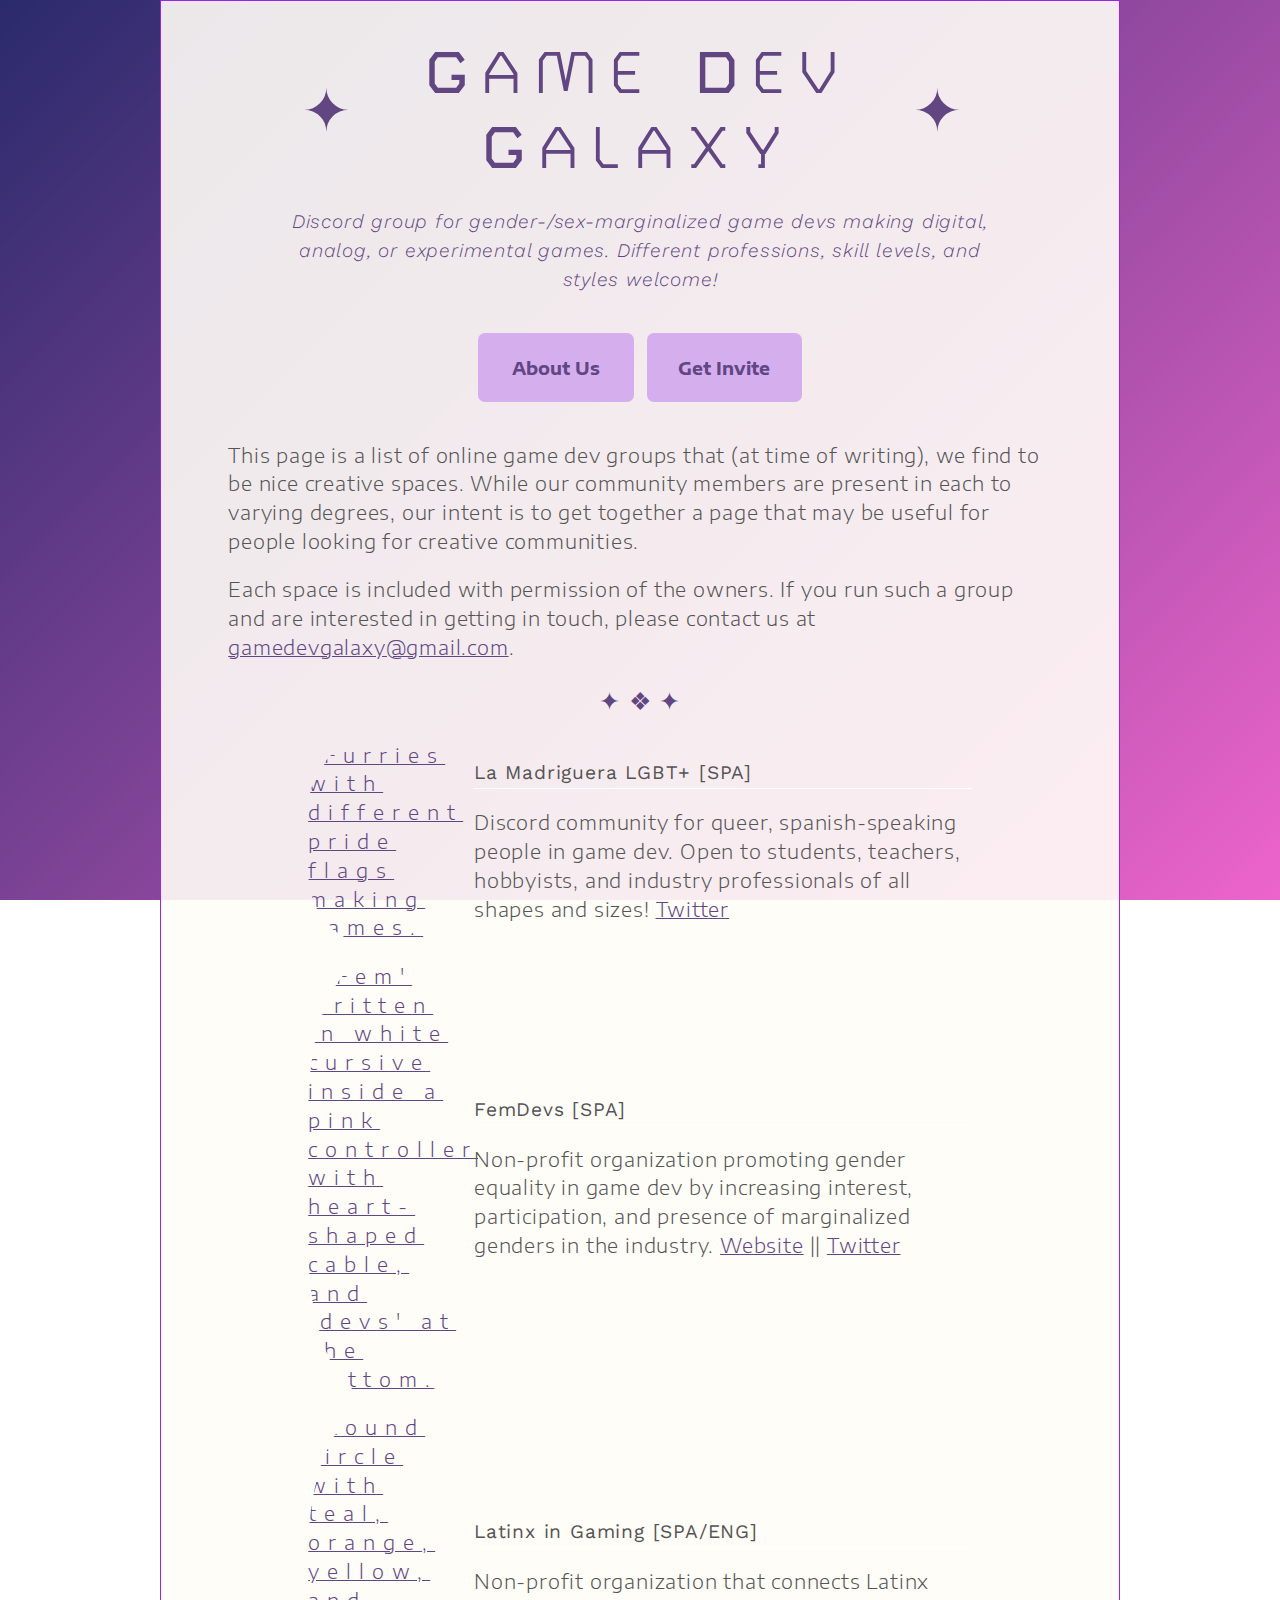
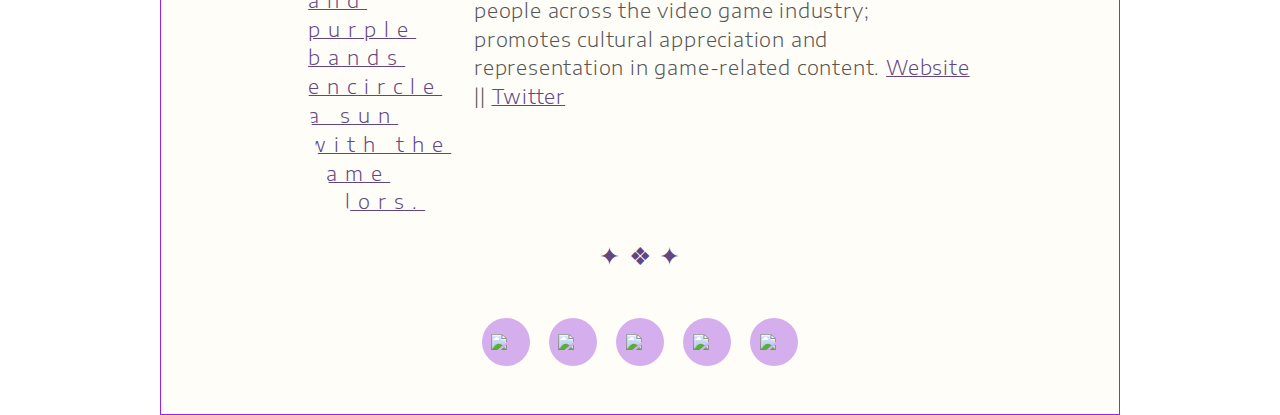
==== serverlist.html @ b0505963 "revisions" ====
<!DOCTYPE html>
<main>
	<head>
		<link rel="stylesheet" href="stylesheet.css" />
		<meta charset="UTF-8">
		<meta name="viewport" content="width=device-width, initial-scale=1.0">
		<link rel="preconnect" href="https://fonts.googleapis.com">
		<link rel="preconnect" href="https://fonts.gstatic.com" crossorigin>
		<link href="https://fonts.googleapis.com/css2?family=Encode+Sans+Expanded:wght@200;300&family=Turret+Road:wght@400;500;800&family=Work+Sans:ital,wght@0,300;0,400;1,300&display=swap" rel="stylesheet">
		<link rel="icon" type="image/x-icon" href="./icons/favicon.png">
		<meta property="og:image" content="h./icons/favicon.png" />
<meta property="twitter:card" content="summary_large_image">
	</head>
		<title>Game Dev Galaxy</title>
</main>
<body>
	<div class="main-container">
		<header>
			<div class="space"></div>
			<div class="title">
				<div class="star1"><h1>✦</h1></div> 
				<div class="GDG"><h1><b>G</b>AME <b>D</b>EV <b>G</b>ALAXY</h1></div> 
				<div class="star2"><h1>✦</h1></div>
		</div>
			<p class="tagline"><em>Discord group for gender-/sex-marginalized game devs making digital, analog, or experimental games. Different professions, skill levels, and styles welcome!</em></p>
			<div class="buttons">
				<a href="/" target="_blank"><button type="button">About Us</button></a> <a href="https://forms.gle/Y1qppiYJ4ihQuuVh8" target="_blank"><button type="button">Get Invite</button></a>
			</div>
		</header>
			
			<p>This page is a list of online game dev groups that (at time of writing), we find to be nice creative spaces. While our community members are present in each to varying degrees, our intent is to get together a page that may be useful for people looking for creative communities.</p>
			<p>Each space is included with permission of the owners. If you run such a group and are interested in getting in touch, please contact us at <a href="mailto:gamedevgalaxy@gmail.com" target="_blank">gamedevgalaxy@gmail.com</a>.</p>

			<p class="divider" style="text-align:center;">✦ ❖ ✦</p>

			<div class="flex-container" id="madriguera"> 
					<div class="portrait"> 
						<a href="https://twitter.com/Madriguera_lgbt" target="_blank">
							<img src="./icons/madriguera.png" alt="Furries with different pride flags making games.">
						</a>
					</div>
					<div class="bio">
						<p class="data">La Madriguera LGBT+ [SPA]</p>
						<p>Discord community for queer, spanish-speaking people in game dev. Open to students, teachers, hobbyists, and industry professionals of all shapes and sizes! <a href="https://twitter.com/Madriguera_lgbt" target="_blank">Twitter</a></p>
					</div>
				</div>

				<div class="flex-container" id="femdevs"> 
					<div class="portrait"> 
						<a href="https://twitter.com/FemDevs" target="_blank">
							<img src="./icons/femdevs.png" alt="'Fem' written in white cursive inside a pink controller with heart-shaped cable, and 'devs' at the bottom.">
						</a>
					</div>
					<div class="bio">
						<p class="data">FemDevs [SPA]</p>
						<p>Non-profit organization promoting gender equality in game dev by increasing interest, participation, and presence of marginalized genders in the industry. <a href="https://femdevs.es/" target="_blank">Website</a> || <a href="https://twitter.com/FemDevs" target="_blank">Twitter</a></p>
					</div>
				</div>

				<div class="flex-container" id="lxig"> 
					<div class="portrait"> 
						<a href="https://twitter.com/LatinosinGaming" target="_blank">
							<img src="./icons/lxig.png" alt="Round circle with teal, orange, yellow, and purple bands encircle a sun with the same colors.">
						</a>
					</div>
					<div class="bio">
						<p class="data">Latinx in Gaming [SPA/ENG]</p>
						<p>Non-profit organization that connects Latinx people across the video game industry; promotes cultural appreciation and representation in game-related content. <a href="https://www.latinxingaming.com/" target="_blank">Website</a> || <a href="https://twitter.com/LatinosinGaming" target="_blank">Twitter</a></p>
					</div>
				</div>

				<footer>
			<p class="divider">✦ ❖ ✦</p>
			<div class="socials">
				<a href="https://twitter.com/GalaxyDevZone" target="_blank"><img src="./icons/twitter.png"></a> 
				<a href="https://cohost.org/GalaxyDevZone" target="_blank"><img src="./icons/cohost.png"></a> 
				<a href="mailto:gamedevgalaxy@gmail.com" target="_blank"><img src="./icons/email.png"></a> 
				<a href="https://gamedevgalaxy.itch.io/" target="_blank"><img src="./icons/itchio.png"></a> 
				<a href="https://ko-fi.com/gamedevgalaxy" target="_blank" class="test"><img src="./icons/kofi.png"></a></div>
		</footer>

	</div>
</body>
---- stylesheet.css ----
/* general site settings */
body {
	background: rgb(42,42,108);
	background: linear-gradient(135deg, rgba(237,100,204,1) 0%, rgba(42,42,108,1) 100%);
	background: -webkit-linear-gradient(135deg, rgba(237,100,204,1) 0%, rgba(42,42,108,1) 100%);
	background: -moz-linear-gradient(135deg, rgba(237,100,204,1) 0%, rgba(42,42,108,1) 100%);
	background: -ms-linear-gradient(135deg, rgba(237,100,204,1) 0%, rgba(42,42,108,1) 100%);
	background: -o-linear-gradient(135deg, rgba(237,100,204,1) 0%, rgba(42,42,108,1) 100%);
	background-attachment:fixed;
	margin:0;

}

.main-container {
	box-sizing:border-box;
	position:relative;
	background-color:rgba(255,253,247,0.902);
	border: 1px solid #9b21f2;
	margin: 0 auto;
	width:auto;
	padding:0 3.5em;
	max-width: 75%;
	overflow:hidden;
	font-family: 'Encode Sans Expanded', sans-serif;
	font-weight:300;
	font-size:1.2em;
	letter-spacing:0.5rem;
	line-height:1.5em;
	color:#545454;
	  -webkit-animation: fadein 1s ease-in;
       -moz-animation: fadein 1s ease-in; 
        -ms-animation: fadein 1s ease-in; 
         -o-animation: fadein 1s ease-in; 
            animation: fadein 1s ease-in;
}



.tagline{
	color:#614682;
	font-family: 'Work Sans', sans-serif;
	font-size:1em;
	padding:0 3em;
	
}

.data {
	font-family: 'Work Sans', sans-serif;
	font-weight:400;
	border-bottom:1px solid white;
}

.flex-container {
 	display:flex;
 	flex-direction:row;
 	flex-wrap:wrap;
 	align-items:center;
 	margin: 1em auto;
 	padding:0 5rem;
}

.portrait {
	width:25%;
}

.portrait img {
	border-radius:35%;
	border:none;
	width:70%;
	margin:0;
}

.bio {
	width:75%;
}

.q {
	color:#614682;
	font-family: 'Work Sans', sans-serif;
	font-weight:400;
}



.title {
	flex-wrap:nowrap;
	display:flex;
	flex-diretion:row;
	align-items:center;
	padding:0 2em;
	margin:0 auto;

}

.divider {
	color:#614682;
	font-size:1.3em;
}

.buttons {
	margin:2em;
}
.star1, .star2 {
	width:30%;
	margin:auto;
}

.gdg {
	width:30%;
	margin:Auto;
}

.socials {
	margin:2em;
	display:flex;
	flex-direction:row;
	flex-wrap:nowrap;
	align-items: center;
	justify-content: center;
}

.socials a {
	border-radius:100%;
	border:none;
	width:2.5em;
	height:2.5em;
	margin: 0.5em;
	display:flex;
	flex-direction:row;
	flex-wrap:nowrap;
	align-items: center;
	justify-content: center;
	background-color:#D5AFED;
	-webkit-transition: all 300ms ease-in-out;
	-moz-transition: all 300ms ease-in-out;
	-o-transition: all 300ms ease-in-out;
	transition: all 300ms ease-in-out;

}

.socials a:hover {
	background-color:#f49ca9;
}

.socials img {
	width:60%;
	box-sizing:border-box;
	position:relative;
	display:block-inline;
}

.test:before {
	background:#614684;
}

.space {
	margin:2em;
}

header {
	text-align:center;

}

footer {
	text-align:center;
}


h1 {
	font-size:3em;
	color:#614682;
	letter-spacing:1rem;
	line-height:1.3em;
	font-weight:500;
	font-family: 'Turret Road', cursive;
	margin:0 auto;
}

h3 {
	color:#614682;
	text-align:center;
	text-decoration:underline;
	font-weight:800;
	font-family: 'Turret Road', cursive;
}
p {
	letter-spacing:0.05rem;
}

a {
	-webkit-transition: color 1s;
	-moz-transition: color 1s;
	-o-transition: color 1s;
	transition: color 1s;
	color:#614684;
	text-decoration:underline;

}

a:hover {
	color:red;
}

b {
	font-weight:bold;
}

button {
	background-color:#D5AFED;
	border:none;
	color:#614684;
	width:9em;
	height:4em;
	border-radius:0.4em;
	font-family: 'Encode Sans Expanded', sans-serif;
	font-weight:bold;
	font-size:0.9em;
	padding:1em;
	overflow:hidden;
	display:inline-block;
	max-width:100%;
	text-align:center;
	-webkit-transition: all 300ms ease-in-out;
	-moz-transition: all 300ms ease-in-out;
	-o-transition: all 300ms ease-in-out;
	transition: all 300ms ease-in-out;
}

button:hover {
	background-color:#f49ca9;
}

strong {
	font-weight:bold;
}

/* Firefox < 16 */
@-moz-keyframes fadein {
    from { opacity: 0; }
    to   { opacity: 1; }
}

/* Safari, Chrome and Opera > 12.1 */
@-webkit-keyframes fadein {
    from { opacity: 0; }
    to   { opacity: 1; }
}

/* Internet Explorer */
@-ms-keyframes fadein {
    from { opacity: 0; }
    to   { opacity: 1; }
}

/* Opera < 12.1 */
@-o-keyframes fadein {
    from { opacity: 0; }
    to   { opacity: 1; }
}

@keyframes fadein {
    from { opacity: 0; }
    to   { opacity: 1; }
}



/* mobile formatting */
@media (max-width: 820px) 
{
    body 
    {
        margin:0;
        padding:0;
        font-size:0.7em;
        width: auto;
    }

    .main-container
    {
        max-width:90%;
    }
    .flex-container
    {
        display: flex;
        flex-direction:column;
    }

     .portrait {
    	width:70%;
    }

    .bio {
    	width:100%;
    }
}

@media (min-width:300px) and (max-width:640px) {
	 body 
    {
        margin:0;
        padding:0;
        font-size:0.5em;
        width: auto;
    }

    .main-container
    {
        max-width:95%;
    }
    .flex-container
    {
        display: flex;
        flex-direction:column;
        padding:2em;
    }

    .portrait {
    	width:70%;
    }

    .bio {
    	width:100%;
    }

    .title {
    	margin:auto;
    	padding:0;
    	font-size:0.7em;

    }

    button {
    	margin:0.5em;
    }
}
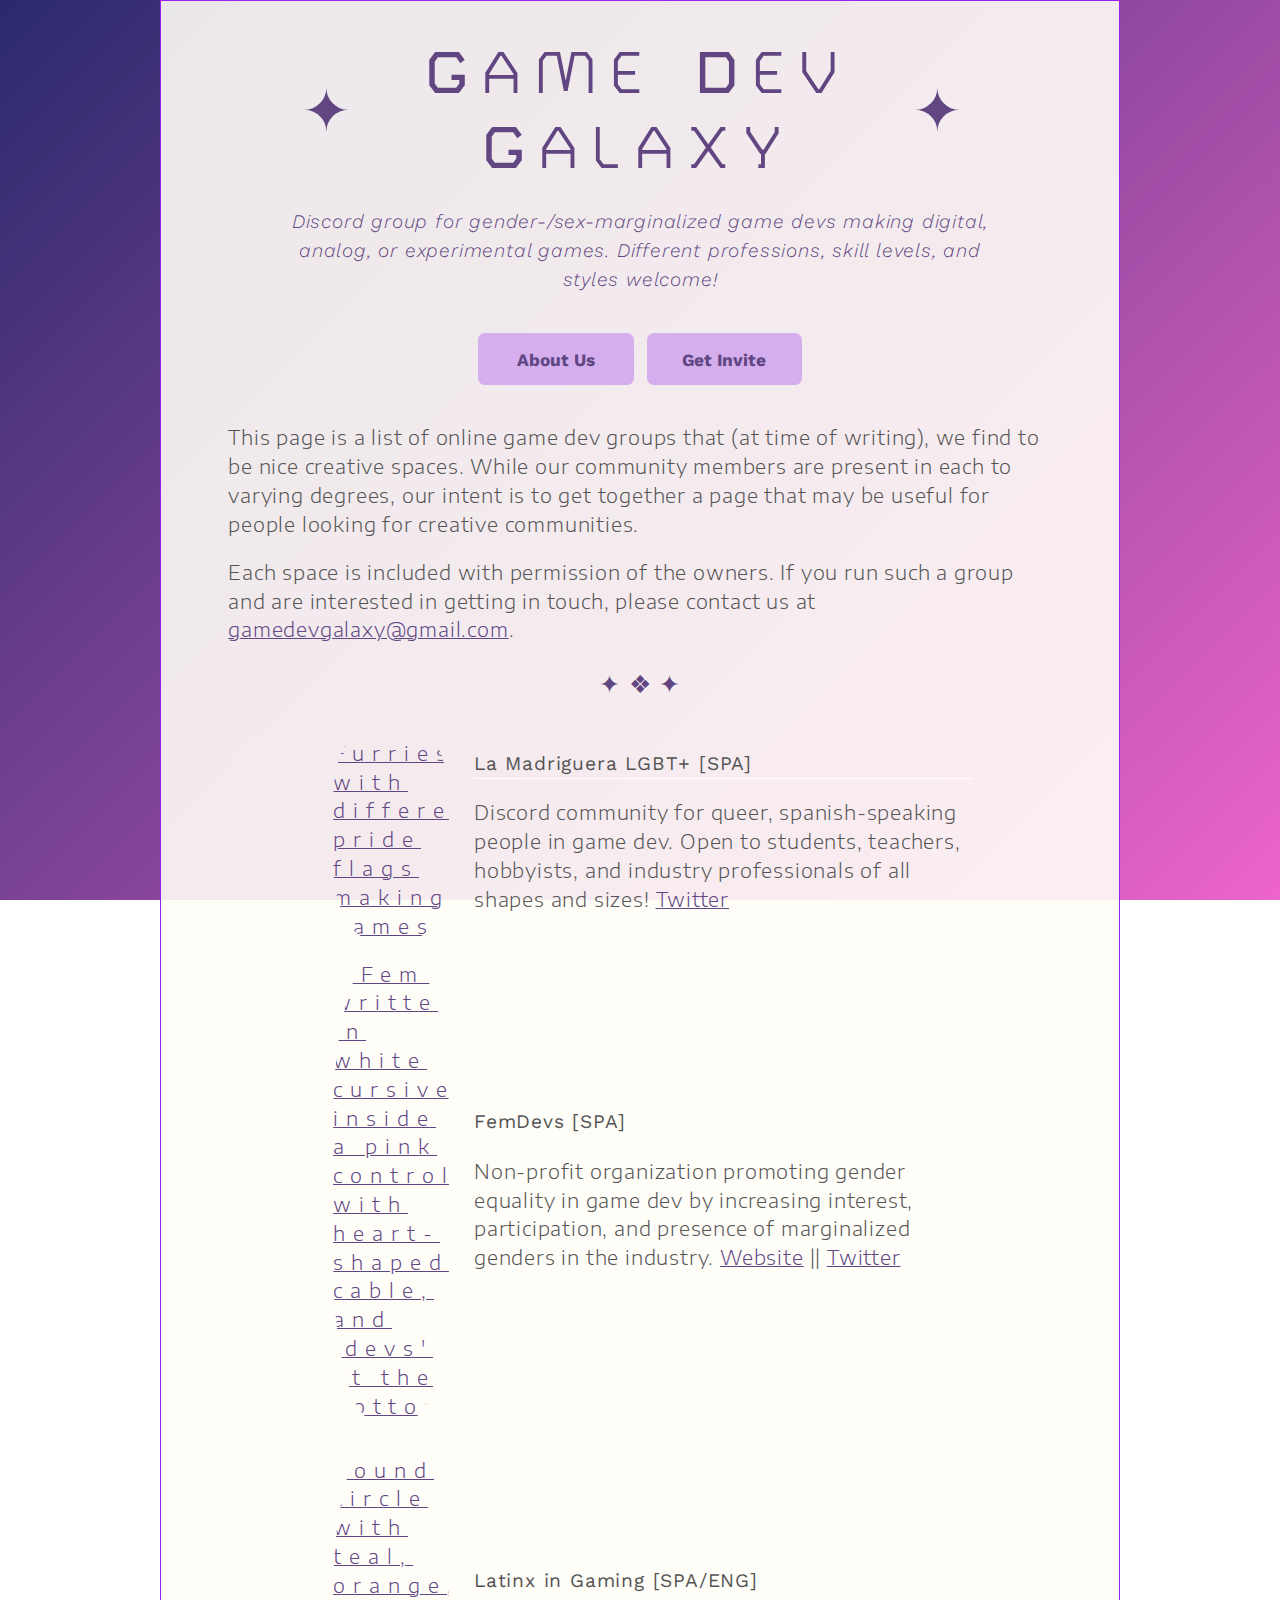
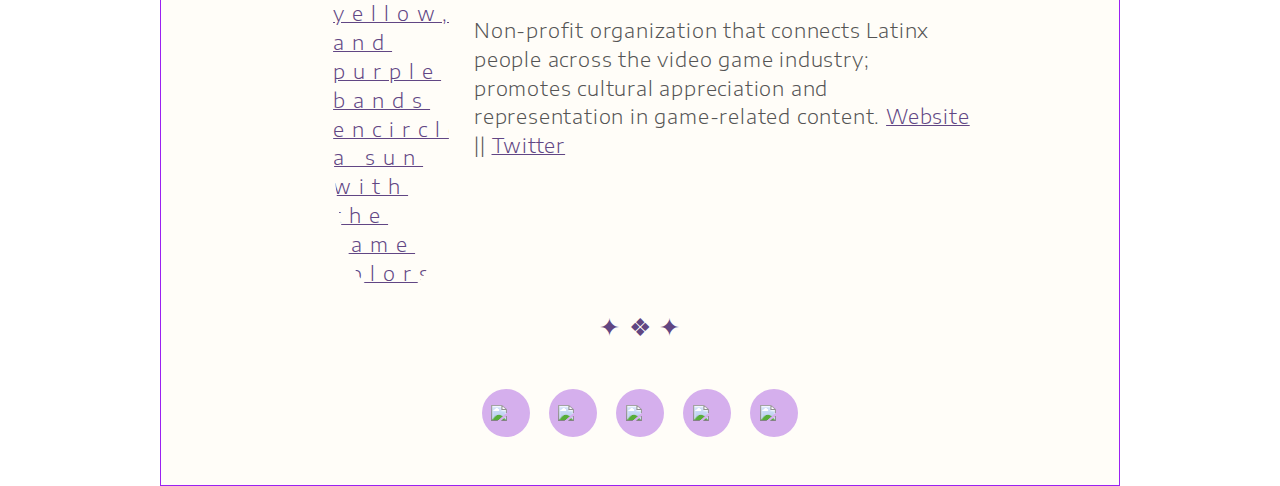
==== commit 0573dcc8: "updated links and copy" ====
--- a/serverlist.html
+++ b/serverlist.html
@@ -8,8 +8,34 @@
 		<link rel="preconnect" href="https://fonts.gstatic.com" crossorigin>
 		<link href="https://fonts.googleapis.com/css2?family=Encode+Sans+Expanded:wght@200;300&family=Turret+Road:wght@400;500;800&family=Work+Sans:ital,wght@0,300;0,400;1,300&display=swap" rel="stylesheet">
 		<link rel="icon" type="image/x-icon" href="./icons/favicon.png">
-		<meta property="og:image" content="h./icons/favicon.png" />
-<meta property="twitter:card" content="summary_large_image">
+		<!-- HTML Meta Tags -->
+		<title>Game Dev Galaxy</title>
+		<meta name="description" content="Discord group for gender-/sex-marginalized game devs making digital, analog, or experimental games.">
+
+
+		<!-- Google / Search Engine Tags -->
+		<meta itemprop="name" content="Game Dev Galaxy">
+		<meta itemprop="description" content="Discord group for gender-/sex-marginalized game devs making digital, analog, or experimental games.">
+		<meta itemprop="image" content="./icons/favicon.png">
+		<meta property="image:width" content="600" /> 
+		<meta property="image:height" content="600" />
+
+		<!-- Facebook Meta Tags -->
+		<meta property="og:url" content="https://gamedevgalaxy.github.io">  <!-- REPLACE THIS -->
+		<meta property="og:type" content="website">
+		<meta property="og:title" content="Game Dev Galaxy">
+		<meta property="og:description" content="Discord group for gender-/sex-marginalized game devs making digital, analog, or experimental games.">
+		<meta property="og:image" content="./icons/favicon.png">
+		<meta property="og:image:width" content="600" /> 
+		<meta property="og:image:height" content="600" />
+
+		<!-- Twitter Meta Tags -->
+		<meta name="twitter:card" content="summary_large_image">
+		<meta name="twitter:title" content="Game Dev Galaxy">
+		<meta name="twitter:description" content="Discord group for gender-/sex-marginalized game devs making digital, analog, or experimental games.">
+		<meta name="twitter:image" content="./icons/favicon.png">
+
+		<!-- Meta Tags Generated via http://heymeta.com, thank you heymeta.com -->
 	</head>
 		<title>Game Dev Galaxy</title>
 </main>
@@ -47,7 +73,7 @@
 
 				<div class="flex-container" id="femdevs"> 
 					<div class="portrait"> 
-						<a href="https://twitter.com/FemDevs" target="_blank">
+						<a href="https://femdevs.es/" target="_blank">
 							<img src="./icons/femdevs.png" alt="'Fem' written in white cursive inside a pink controller with heart-shaped cable, and 'devs' at the bottom.">
 						</a>
 					</div>
@@ -59,7 +85,7 @@
 
 				<div class="flex-container" id="lxig"> 
 					<div class="portrait"> 
-						<a href="https://twitter.com/LatinosinGaming" target="_blank">
+						<a href="https://www.latinxingaming.com/" target="_blank">
 							<img src="./icons/lxig.png" alt="Round circle with teal, orange, yellow, and purple bands encircle a sun with the same colors.">
 						</a>
 					</div>
--- a/stylesheet.css
+++ b/stylesheet.css
@@ -67,7 +67,11 @@
 	border-radius:35%;
 	border:none;
 	width:70%;
-	margin:0;
+	margin:auto;
+}
+
+.portrait a {
+	display:flex;
 }
 
 .bio {
@@ -211,9 +215,9 @@
 	border:none;
 	color:#614684;
 	width:9em;
-	height:4em;
+	height:3em;
 	border-radius:0.4em;
-	font-family: 'Encode Sans Expanded', sans-serif;
+	font-family: 'Work Sans', sans-serif;
 	font-weight:bold;
 	font-size:0.9em;
 	padding:1em;
@@ -314,7 +318,9 @@
         display: flex;
         flex-direction:column;
         padding:2em;
-    }
+        align-items:center;
+    }
+
 
     .portrait {
     	width:70%;
